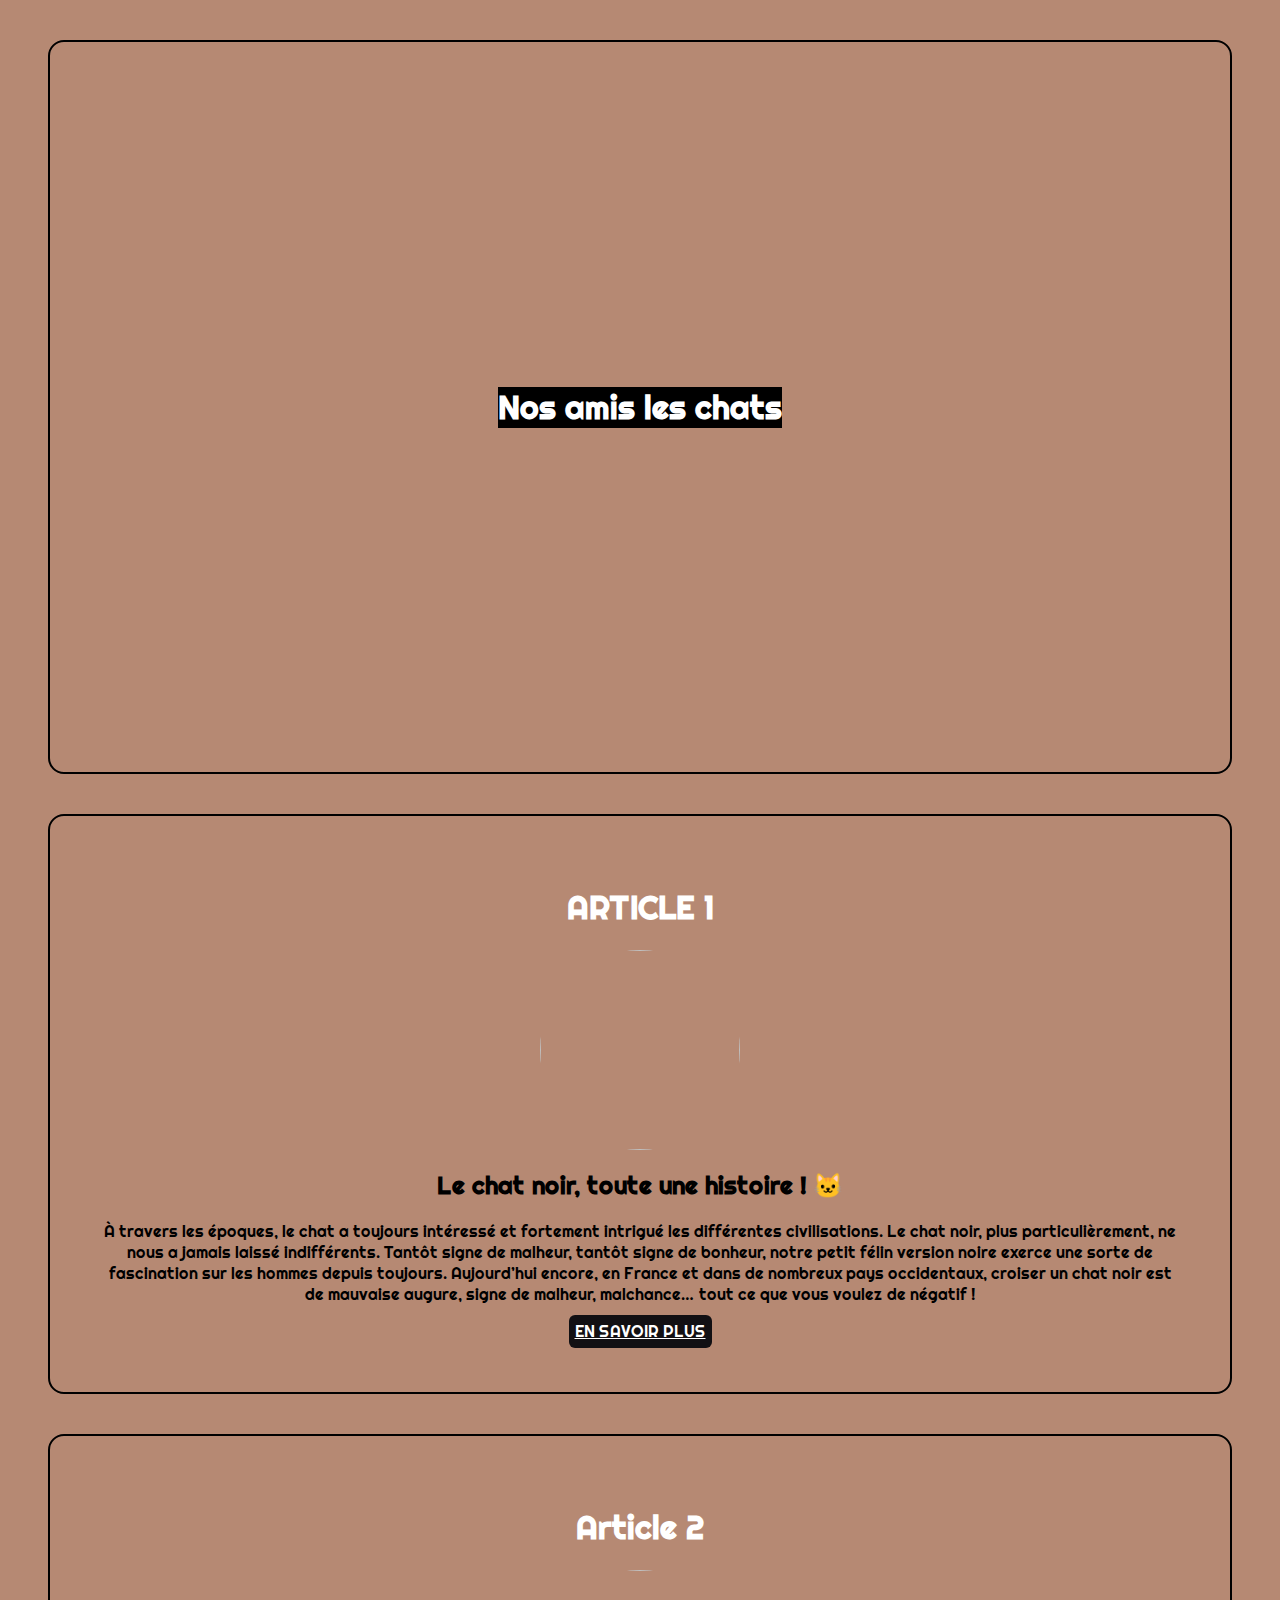
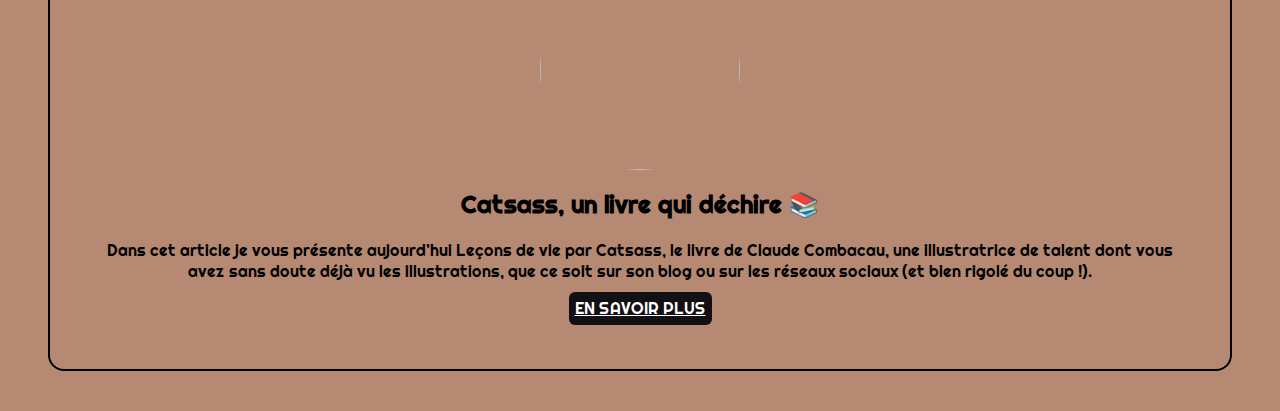
==== index.html @ c7f7228d "Add files via upload" ====
<html>
    <head>
        <meta charset="UTF-8">
        <meta name="viewport" content="width=device-width, initial-scale=1.0">
        <meta http-equiv="X-UA-Compatible" content="ie=edge">
         <!-- CSS de TAILWIND --> <link href="https://unpkg.com/tailwindcss@^2/dist/tailwind.min.css" rel="stylesheet">
         <!-- CSS de FONTAWESOME --> <link rel="stylesheet" href="https://cdnjs.cloudflare.com/ajax/libs/font-awesome/5.15.2/css/all.min.css" integrity="sha512-HK5fgLBL+xu6dm/Ii3z4xhlSUyZgTT9tuc/hSrtw6uzJOvgRr2a9jyxxT1ely+B+xFAmJKVSTbpM/CuL7qxO8w==" crossorigin="anonymous" />
         <!-- COSTUM CSS--> <link rel="stylesheet" href="style.css"> 
         <title>your name</title>
        </head>
        <body>

          <div class="hero exemple2">
            <h1>Nos amis les chats</h1>
          </div>
          
          <div class="container">
            <h1>ARTICLE 1</h1>
            
            <img width="200px" 
               src= "https://images.unsplash.com/photo-1516280030429-27679b3dc9cf?ixlib=rb-1.2.1&ixid=MXwxMjA3fDB8MHxwaG90by1wYWdlfHx8fGVufDB8fHw%3D&auto=format&fit=crop&w=1050&q=80">
            <h2>Le chat noir, toute une histoire ! 🐱</h2>
           
            <p> À travers les époques, le chat a toujours intéressé et fortement intrigué les différentes civilisations. Le chat noir, plus particulièrement, ne nous a jamais laissé indifférents. Tantôt signe de malheur, tantôt signe de bonheur, notre petit félin version noire exerce une sorte de fascination sur les hommes depuis toujours.
          Aujourd’hui encore, en France et dans de nombreux pays occidentaux, croiser un chat noir est de mauvaise augure, signe de malheur, malchance… tout ce que vous voulez de négatif ! </p>
            
            <a class="btn"
          href="https://absolumentchats.com/le-chat-noir/">EN SAVOIR PLUS</a>
          </div>
          
          <div>
            <h1> Article 2</h1>
          
          <img width="200px" 
               src= "https://static.fnac-static.com/multimedia/Images/FR/NR/b9/3f/82/8535993/1540-1/tsp20191115070625/Catsa.jpg">
            
            <h2> Catsass, un livre qui déchire 📚</h2>
            
            <p> Dans cet article je vous présente aujourd’hui Leçons de vie par Catsass, le livre de Claude Combacau, une illustratrice de talent dont vous avez sans doute déjà vu les illustrations, que ce soit sur son blog ou sur les réseaux sociaux (et bien rigolé du coup !).</p>
             <a class="btn"
          href="https://absolumentchats.com/catsass-un-livre-qui-defonce/">EN SAVOIR PLUS</a>
---- style.css ----
@import url('https://fonts.googleapis.com/css2?family=Cormorant+Unicase:wght@300&family=Redressed&family=Righteous&display=swap');

body{
  font-family: "righteous";
  background-color: #b68973
}

div {
  border: 2px solid black;
  margin: 40px;
  padding: 50px;
  border-radius: 16px;
  text-align: center;
  align-items: center;
}

h1 {
	color: white;
  text-align: center;
}
 

.hero{
  height: 70vh;
  display: flex;
  justify-content: center;
  align-items: center;
  background-image: url("https://images.unsplash.com/photo-1602924097911-a78ca1af38c6?ixid=MXwxMjA3fDB8MHxwaG90by1wYWdlfHx8fGVufDB8fHw%3D&ixlib=rb-1.2.1&auto=format&fit=crop&w=1018&q=80");
  background-size: cover;

}

.exemple2 h1{
  background-color: black;  
}

.btn{
  background-color: #121013;
  color: white;
  padding: 6px;
  border-radius: 6px;
}

img {
border-radius: 500px;
}
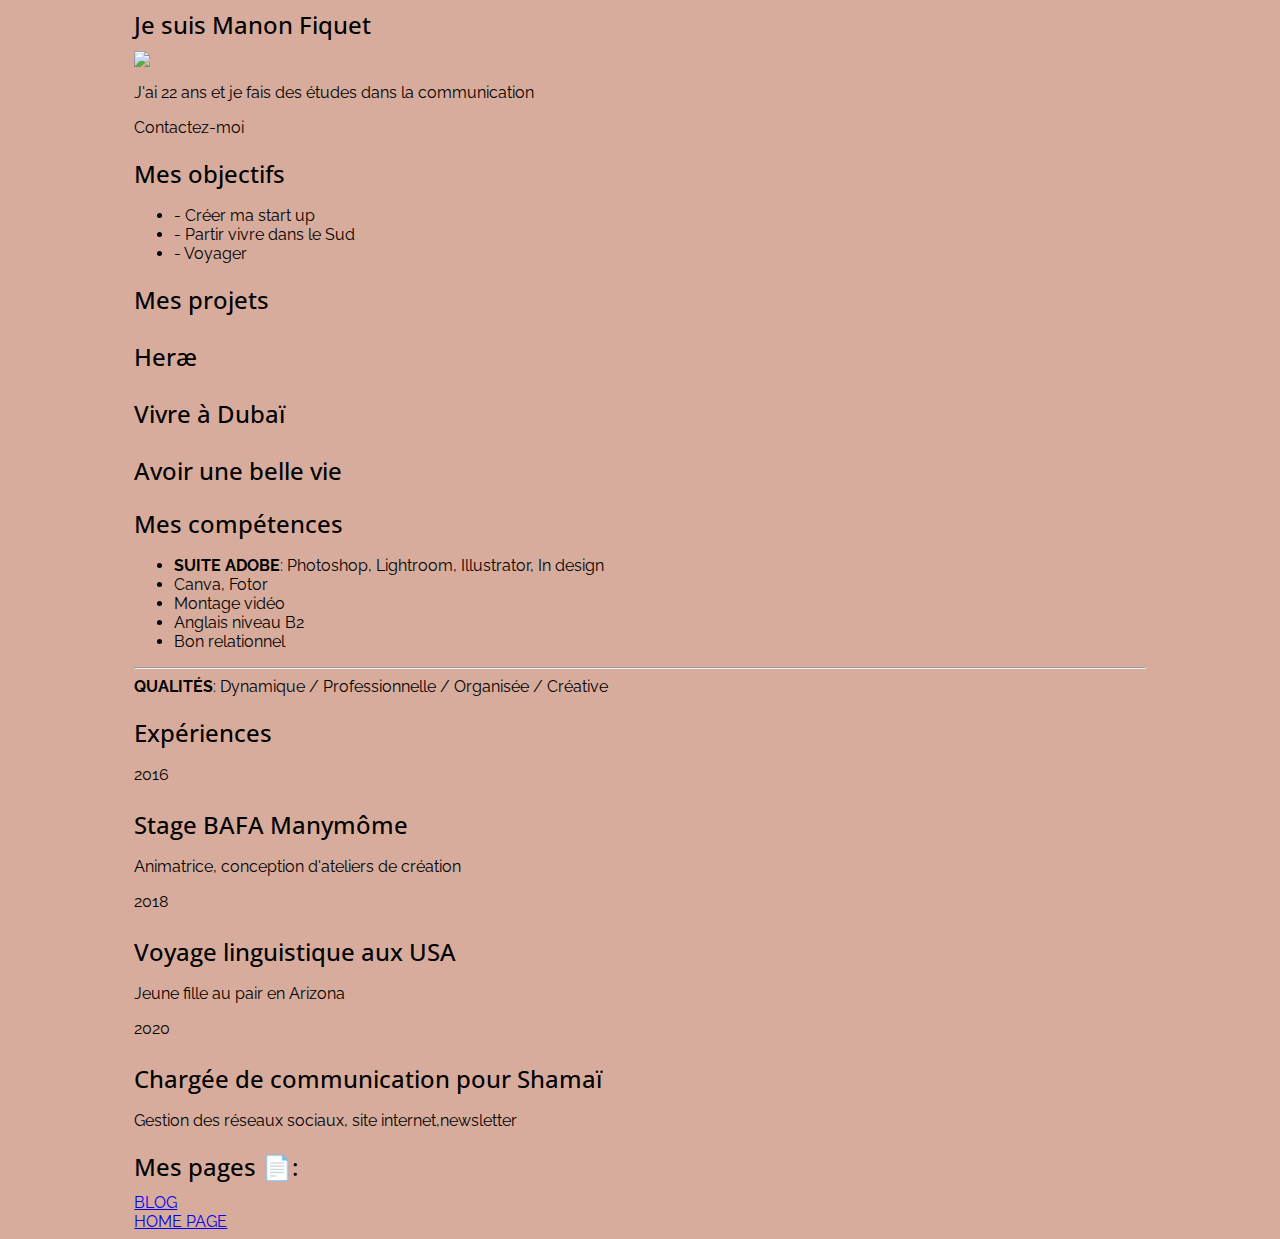
==== commit 92468ab3: "Add files via upload" ====
--- a/index.html
+++ b/index.html
@@ -9,33 +9,101 @@
          <title>your name</title>
         </head>
         <body>
+            
+         
+         <div class="container">
 
-          <div class="hero exemple2">
-            <h1>Nos amis les chats</h1>
-          </div>
+ 
+
+            <div class="border bg-yellow p-12 m-12 text-center shadow rounded-2xl hover:shadow-2xl transition">
+              
+              <h1>Je suis Manon Fiquet</span></h1>
+              <img class="rounded-full w-1/2 mx-auto border" src="https://media-exp1.licdn.com/dms/image/C4D03AQH5EIawFfmmnQ/profile-displayphoto-shrink_800_800/0/1617097590632?e=1622678400&v=beta&t=2DiL-jZRt3YiH0Z3ZO1A83eyndY5AKcfMmPgMxbiJC8">
+              <p class="text-black-500">J'ai 22 ans et je fais des études dans la communication</p>
+              <a class="bg-indigo-600 text-white p-2 m-2 rounded">Contactez-moi</a>
           
-          <div class="container">
-            <h1>ARTICLE 1</h1>
+            </div>
+           
+           
+            <div class="border bg-white p-12 m-12 text-center shadow rounded-2xl hover:shadow-2xl transition">
+              <h2 class="text-red-600"><i class="fas fa-tasks"></i> Mes objectifs</h2>
+          <ul>
+            <li>- Créer ma start up</li>
+            <li>- Partir vivre dans le Sud</li>
+            <li>- Voyager</li>
+              </ul>
             
-            <img width="200px" 
-               src= "https://images.unsplash.com/photo-1516280030429-27679b3dc9cf?ixlib=rb-1.2.1&ixid=MXwxMjA3fDB8MHxwaG90by1wYWdlfHx8fGVufDB8fHw%3D&auto=format&fit=crop&w=1050&q=80">
-            <h2>Le chat noir, toute une histoire ! 🐱</h2>
+            </div>
            
-            <p> À travers les époques, le chat a toujours intéressé et fortement intrigué les différentes civilisations. Le chat noir, plus particulièrement, ne nous a jamais laissé indifférents. Tantôt signe de malheur, tantôt signe de bonheur, notre petit félin version noire exerce une sorte de fascination sur les hommes depuis toujours.
-          Aujourd’hui encore, en France et dans de nombreux pays occidentaux, croiser un chat noir est de mauvaise augure, signe de malheur, malchance… tout ce que vous voulez de négatif ! </p>
+           
+           
+          
+            <div class="border bg-white p-12 m-12 text-center shadow rounded-2xl">
+              <h2><i class="fas fa-tasks mr-2"></i>Mes projets</h2>
+              <div class="flex justify-between flex-wrap">
+                <div class="bg-pink-500 h-44 w-44 text-white flex justify-center items-center rounded-xl m-2">
+                  <h3>Heræ</h3>
+                </div>
+                <div class="bg-purple-500 h-44 w-44 text-white flex justify-center items-center rounded-xl m-2">
+                  <h3>Vivre à Dubaï</h3>
+                </div>
+                <div class="bg-blue-500 h-44 w-44 text-white flex justify-center items-center rounded-xl m-2">
+                  <h3>Avoir une belle vie</h3>
+                </div>
+              </div>
+            </div>
+           
+           
+           
+            <div class="border bg-white p-12 m-12 text-center shadow rounded-2xl hover:shadow-2xl transition">
+              <h2><i class="fas fa-laptop-code"></i>Mes compétences</h2>
+              <ul>
+                <li><b>SUITE ADOBE</b>: Photoshop, Lightroom, Illustrator, In design</li>
+                <li>Canva, Fotor</li>
+                <li>Montage vidéo</li>
+                <li>Anglais niveau B2</li>
+                <li>Bon relationnel</li>
+              </ul>
+              <hr>
+              <div><b>QUALITÉS</b>: Dynamique / Professionnelle / Organisée / Créative</div>
+            </div>
+           
+           
+           
             
-            <a class="btn"
-          href="https://absolumentchats.com/le-chat-noir/">EN SAVOIR PLUS</a>
-          </div>
+            <div class="border bg-white p-12 m-12 shadow rounded-2xl hover:shadow-2xl transition">
+              <h2><i class="fas fa-laptop-code"></i>Expériences</h2>
+              <div class="border p-4 rounded-2xl shadow nb-4 hover:bg-gray-100">
+                <p class="float-right text gray-400">2016</p>
+                <h3 class="text-lg">Stage BAFA Manymôme </h3>
+                <p class="text-gray-500">Animatrice, conception d'ateliers de création</p>
+              </div>
           
-          <div>
-            <h1> Article 2</h1>
+              <div>
+             <div class="border p-4 rounded-2xl shadow nb-4 hover:bg-gray-100">
+                <p class="float-right text gray-400">2018</p>
+                <h3 class="text-lg">Voyage linguistique aux USA</h3>
+                <p class="text-gray-500">Jeune fille au pair en Arizona</p>
+              </div>
           
-          <img width="200px" 
-               src= "https://static.fnac-static.com/multimedia/Images/FR/NR/b9/3f/82/8535993/1540-1/tsp20191115070625/Catsa.jpg">
-            
-            <h2> Catsass, un livre qui déchire 📚</h2>
-            
-            <p> Dans cet article je vous présente aujourd’hui Leçons de vie par Catsass, le livre de Claude Combacau, une illustratrice de talent dont vous avez sans doute déjà vu les illustrations, que ce soit sur son blog ou sur les réseaux sociaux (et bien rigolé du coup !).</p>
-             <a class="btn"
-          href="https://absolumentchats.com/catsass-un-livre-qui-defonce/">EN SAVOIR PLUS</a>+              <div>
+                <div class="border p-4 rounded-2xl shadow nb-4 hover:bg-gray-100">
+                <p class="float-right text gray-400">2020</p>
+                <h3 class="text-lg">Chargée de communication pour Shamaï</h3>
+                <p class="text-gray-500">Gestion des réseaux sociaux, site internet,newsletter</p>
+              </div>
+            </div>
+
+            <div class="border bg-white p-12 m-12 text-center shadow rounded-2xl hover:shadow-2xl transition">
+        
+                <h2 class="text-2xl">Mes pages 📄:</h2>
+                      <div/>
+                      <div>
+                <a class="btn" href="file:///Users/manonfiquet/Documents/GitHub/manon6974.github.io/Blog/index.html">BLOG</a>
+                        <div/>
+                  <div>      
+                <a class="btn" href="file:///Users/manonfiquet/Documents/GitHub/manon6974.github.io/homepage.html/index.html">HOME PAGE</a>
+                 
+              </div>
+                  
+        --- a/style.css
+++ b/style.css
@@ -1,46 +1,35 @@
-@import url('https://fonts.googleapis.com/css2?family=Cormorant+Unicase:wght@300&family=Redressed&family=Righteous&display=swap');
+
+  @import url('https://fonts.googleapis.com/css2?family=Open+Sans+Condensed:wght@300&family=Raleway:wght@100&family=Train+One&display=swap');
+
 
 body{
-  font-family: "righteous";
-  background-color: #b68973
+  background-color: #d8ac9c;
+  font-family:"Raleway";
 }
 
-div {
-  border: 2px solid black;
-  margin: 40px;
-  padding: 50px;
-  border-radius: 16px;
-  text-align: center;
-  align-items: center;
+h1, h2, h3 {
+  font-family: "Open Sans Condensed";
+  font-weight: 500;
+  margin-bottom: 10px;
+  font-size: 24px;
 }
 
-h1 {
-	color: white;
-  text-align: center;
-}
- 
-
-.hero{
-  height: 70vh;
-  display: flex;
-  justify-content: center;
-  align-items: center;
-  background-image: url("https://images.unsplash.com/photo-1602924097911-a78ca1af38c6?ixid=MXwxMjA3fDB8MHxwaG90by1wYWdlfHx8fGVufDB8fHw%3D&ixlib=rb-1.2.1&auto=format&fit=crop&w=1018&q=80");
-  background-size: cover;
-
+i {
+  opacity: 0.7;
 }
 
-.exemple2 h1{
-  background-color: black;  
+input {
+  border-radius: 4px;
+  color: grey;
+  padding: 4px 8px;
 }
 
-.btn{
-  background-color: #121013;
-  color: white;
-  padding: 6px;
-  border-radius: 6px;
+a{
+  display: inline-block;
 }
 
-img {
-border-radius: 500px;
+.container{
+  padding: 0px 10%;
+  margin: 0px auto
+  
 }